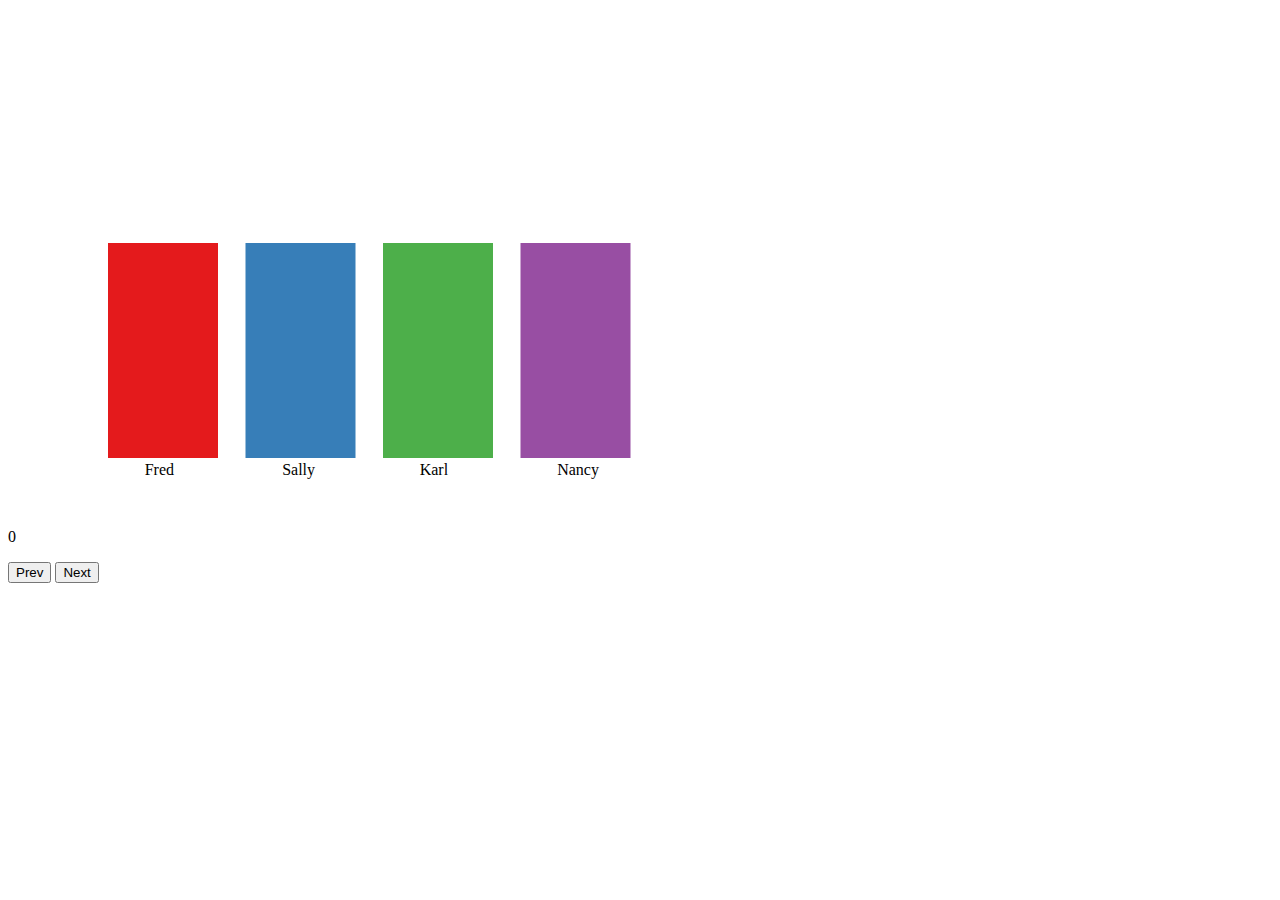
==== index.html @ b38939d0 "2.1" ====
<!DOCTYPE html>
<html lang="en" dir="ltr">
  <head>
    <script type="text/javascript" src='d3.js'>

    </script>
  </head>
  <body>
    <svg>
    </svg>
    <p class="day">0</p>
    <button type="button" name="p" class='p'>Prev</button>
    <button type="button" name="n" class ='n'>Next</button>
  </body>
  <script type="text/javascript">

    var data = d3.json('gradeDataTime.json').then(function(data){
        initialize(data);
        d3.select('.p').on('click',function(data){
            updatep(data);
        })
        // d3.select('.n').on('click',function(d,i){
        //     update(d,i);
        // })
    })

    var initialize = function(data){

      var svgwidth = 700;
      var svgheight = 500;

      var svg = d3.select('svg').attr('width',svgwidth).attr('height',svgheight);
      var margins =
      {
        top:20,
        bottom:50,
        left:50,
        right:100
      }

      var width = svgwidth -margins.left - margins.right;
      var height = svgheight -margins.top - margins.bottom;

      var barWidth= width/5;

      var colors = d3.scaleOrdinal(d3.schemeSet1);

      var plot = svg.append('g').classed('plot',true)
              .attr('transform','translate('+margins.left+","+margins.top+")");

      var rect = plot.selectAll('rect')
                     .data( data[0].grades)
                     .enter()
                     .append('rect')
                     .classed('rect',true)
                     .attr('x', function(d,i){

                       return i*(width/4)+margins.left;
                     })
                     .attr('y',height/2)
                     .attr('width',barWidth)
                     .attr('height',height/2)
                     .attr('fill',function(d){
                       return colors(d.name)
                     });

      var names = plot.selectAll('text').data(data[0].grades)
                      .enter()
                      .append('text')
                      .attr('x',function(d,i){
                        return i*(width/4)+margins.left+barWidth/3;
                      })
                      .attr('y',height+margins.bottom/3)
                      .text(function(d){
                        return d.name;
                      })
    }

    var updatep = function(d){

        var day = d3.select('.day').innerHtml;
        var daynum = Number(day);
        console.log(day);

    }

  </script>
</html>
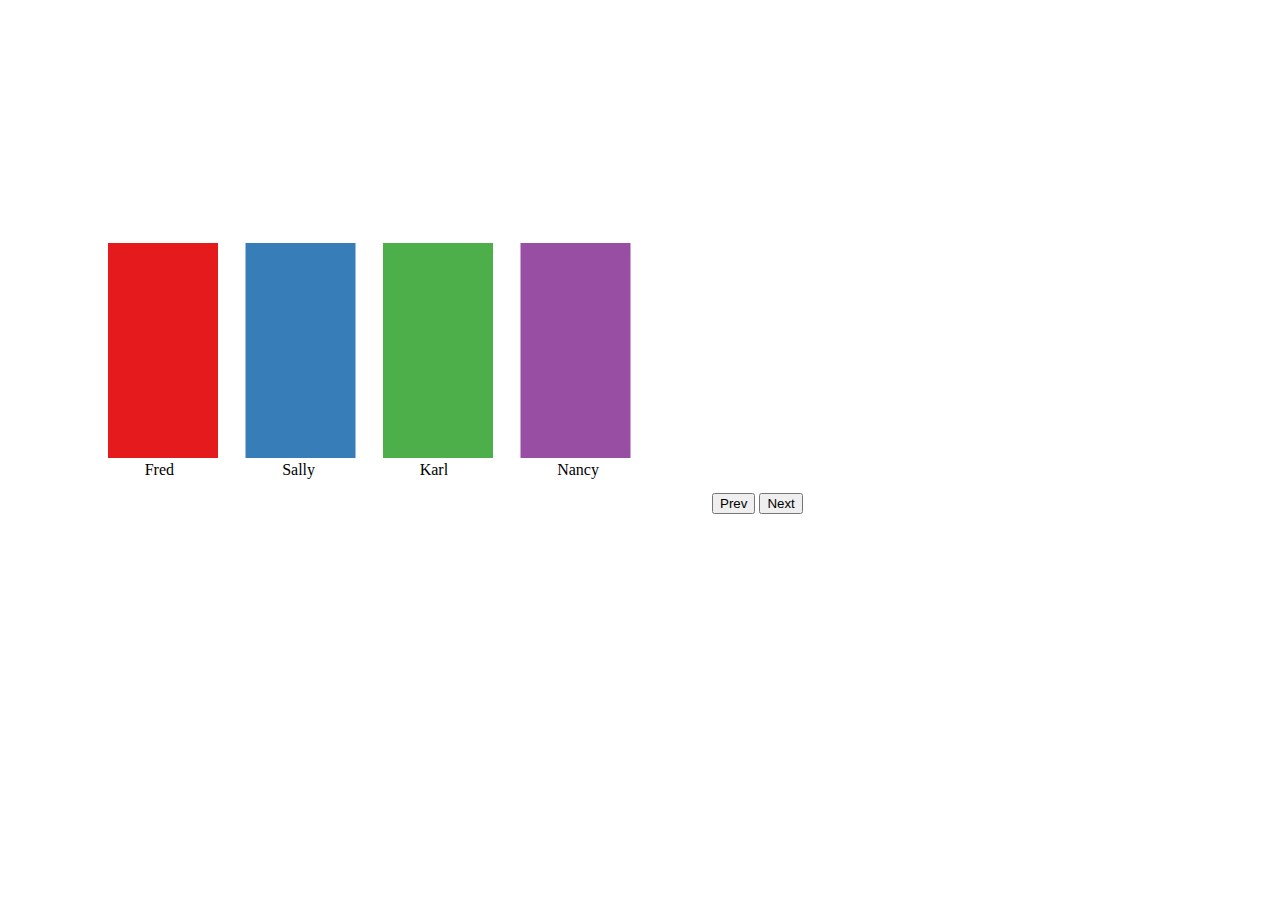
==== commit e4c079c1: "2.2" ====
--- a/index.html
+++ b/index.html
@@ -8,20 +8,16 @@
   <body>
     <svg>
     </svg>
-    <p class="day">0</p>
+    <!-- <p class="day">0</p> -->
     <button type="button" name="p" class='p'>Prev</button>
     <button type="button" name="n" class ='n'>Next</button>
   </body>
   <script type="text/javascript">
 
     var data = d3.json('gradeDataTime.json').then(function(data){
+
         initialize(data);
-        d3.select('.p').on('click',function(data){
-            updatep(data);
-        })
-        // d3.select('.n').on('click',function(d,i){
-        //     update(d,i);
-        // })
+        buttonUpdate(data,-1);
     })
 
     var initialize = function(data){
@@ -59,7 +55,9 @@
                      })
                      .attr('y',height/2)
                      .attr('width',barWidth)
-                     .attr('height',height/2)
+                     .attr('height',function(d){
+                       return height/2;
+                     })
                      .attr('fill',function(d){
                        return colors(d.name)
                      });
@@ -73,14 +71,56 @@
                       .attr('y',height+margins.bottom/3)
                       .text(function(d){
                         return d.name;
-                      })
+                      });
+
+
     }
 
-    var updatep = function(d){
+    var update = function(d,day){
+        var svgwidth = 700;
+        var svgheight = 500;
+        var margins =
+        {
+          top:20,
+          bottom:50,
+          left:50,
+          right:100
+        }
 
-        var day = d3.select('.day').innerHtml;
-        var daynum = Number(day);
+        var width = svgwidth -margins.left - margins.right;
+        var height = svgheight -margins.top - margins.bottom;
+
+        var svg = d3.select('svg');
+
+        var yScale = d3.scaleLinear()
+                       .domain([0,100])
+                       .range([height,0]);
+
+        svg.selectAll('rect').data( d[day].grades ).transition()
+                     .duration(1000)
+                     .attr('height',function(d){
+                       return d.grade*height/100;
+                     })
+                     .attr('y',function(d){
+
+                      return height-d.grade*height/100;
+
+                    });
         console.log(day);
+        buttonUpdate(d,day);
+
+    }
+
+    var buttonUpdate = function(data,day){
+
+      d3.select('.p').on('click',function(){
+
+           update(data,day-1);
+      })
+
+      d3.select('.n').on('click',function(){
+          update(data,day+1);
+      })
 
     }
 
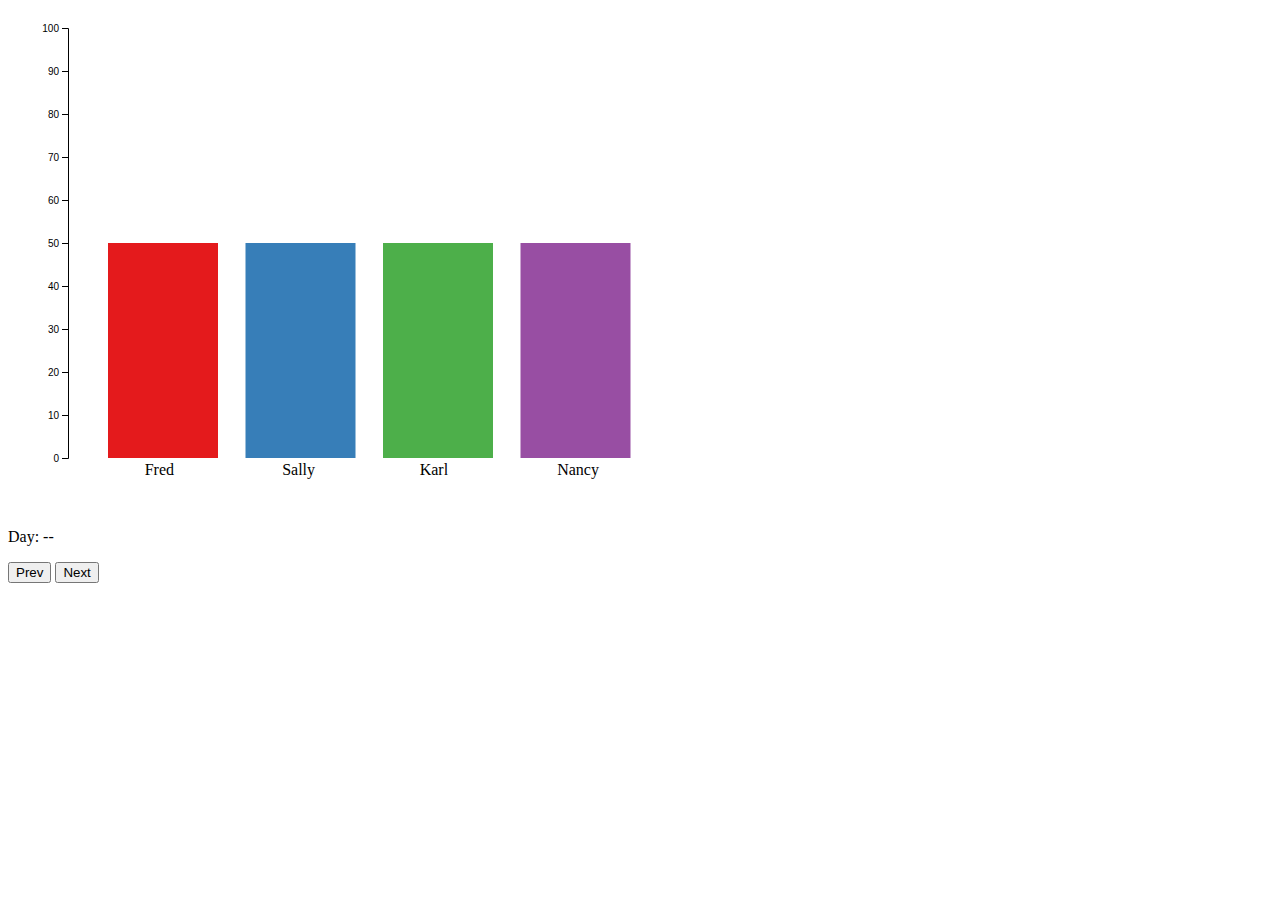
==== commit 79e61f9d: "everything except extra" ====
--- a/index.html
+++ b/index.html
@@ -8,7 +8,7 @@
   <body>
     <svg>
     </svg>
-    <!-- <p class="day">0</p> -->
+    <p class="day">Day: --</p>
     <button type="button" name="p" class='p'>Prev</button>
     <button type="button" name="n" class ='n'>Next</button>
   </body>
@@ -17,7 +17,7 @@
     var data = d3.json('gradeDataTime.json').then(function(data){
 
         initialize(data);
-        buttonUpdate(data,-1);
+        buttonUpdate(data,-1,0);
     })
 
     var initialize = function(data){
@@ -37,6 +37,15 @@
       var width = svgwidth -margins.left - margins.right;
       var height = svgheight -margins.top - margins.bottom;
 
+      var yScale = d3.scaleLinear()
+                     .domain([0,100])
+                     .range([height,0]);
+
+      var yAxis = d3.axisLeft(yScale);
+      svg.append('g').classed('yScale',true)
+         .call(yAxis)
+         .attr('transform','translate('+(margins.left+10)+","+margins.top+')')
+
       var barWidth= width/5;
 
       var colors = d3.scaleOrdinal(d3.schemeSet1);
@@ -44,7 +53,7 @@
       var plot = svg.append('g').classed('plot',true)
               .attr('transform','translate('+margins.left+","+margins.top+")");
 
-      var rect = plot.selectAll('rect')
+      var rect = plot.selectAll('.rects')
                      .data( data[0].grades)
                      .enter()
                      .append('rect')
@@ -62,7 +71,46 @@
                        return colors(d.name)
                      });
 
-      var names = plot.selectAll('text').data(data[0].grades)
+     var change = plot.selectAll('.change')
+                    .data( data[0].grades)
+                    .enter()
+                    .append('rect')
+                    .classed('change',true)
+                    .attr('x', function(d,i){
+                      return i*(width/4)+margins.left;
+                    })
+                    .attr('y',height/2)
+                    .attr('width',barWidth)
+                    .attr('height',0)
+                    .attr('fill','grey');
+
+      var textBox = plot.selectAll('text')
+                      .data(data[0].grades)
+                      .enter()
+                      .append('text')
+                      .attr('x',function(d,i){
+                        return i *(width/4)+margins.left+45;
+                      })
+                      .attr('y',height/2+30)
+                      .text(function(d){
+                        return d.grade;
+                      })
+                      .classed('grades',true)
+                      .attr('fill',function(d){
+                        return colors(d.name);
+                      });
+
+      rect.on("mouseover",function(){
+        d3.select(this)
+           .attr("fill","black");
+
+      })
+      .on('mouseout',function(d){
+        d3.select(this)
+           .attr("fill",colors(d.name))
+      });
+
+      var names = plot.selectAll('.names').data(data[0].grades)
                       .enter()
                       .append('text')
                       .attr('x',function(d,i){
@@ -76,7 +124,7 @@
 
     }
 
-    var update = function(d,day){
+    var update = function(d,day,pday){
         var svgwidth = 700;
         var svgheight = 500;
         var margins =
@@ -96,7 +144,7 @@
                        .domain([0,100])
                        .range([height,0]);
 
-        svg.selectAll('rect').data( d[day].grades ).transition()
+        svg.selectAll('.rect').data( d[day].grades ).transition()
                      .duration(1000)
                      .attr('height',function(d){
                        return d.grade*height/100;
@@ -106,7 +154,20 @@
                       return height-d.grade*height/100;
 
                     });
+
+        svg.selectAll('.grades').data( d[day].grades )
+           .transition()
+           .duration(1000)
+           .attr('y',function(d){
+             return height-d.grade*height/100+30;
+           })
+           .text(function(d){
+             return d.grade;
+           });
+
+
         console.log(day);
+        d3.select('.day').text('Day: '+(day+1));
         buttonUpdate(d,day);
 
     }
@@ -114,12 +175,11 @@
     var buttonUpdate = function(data,day){
 
       d3.select('.p').on('click',function(){
-
-           update(data,day-1);
+           update(data,day-1,day);
       })
 
       d3.select('.n').on('click',function(){
-          update(data,day+1);
+          update(data,day+1,day);
       })
 
     }
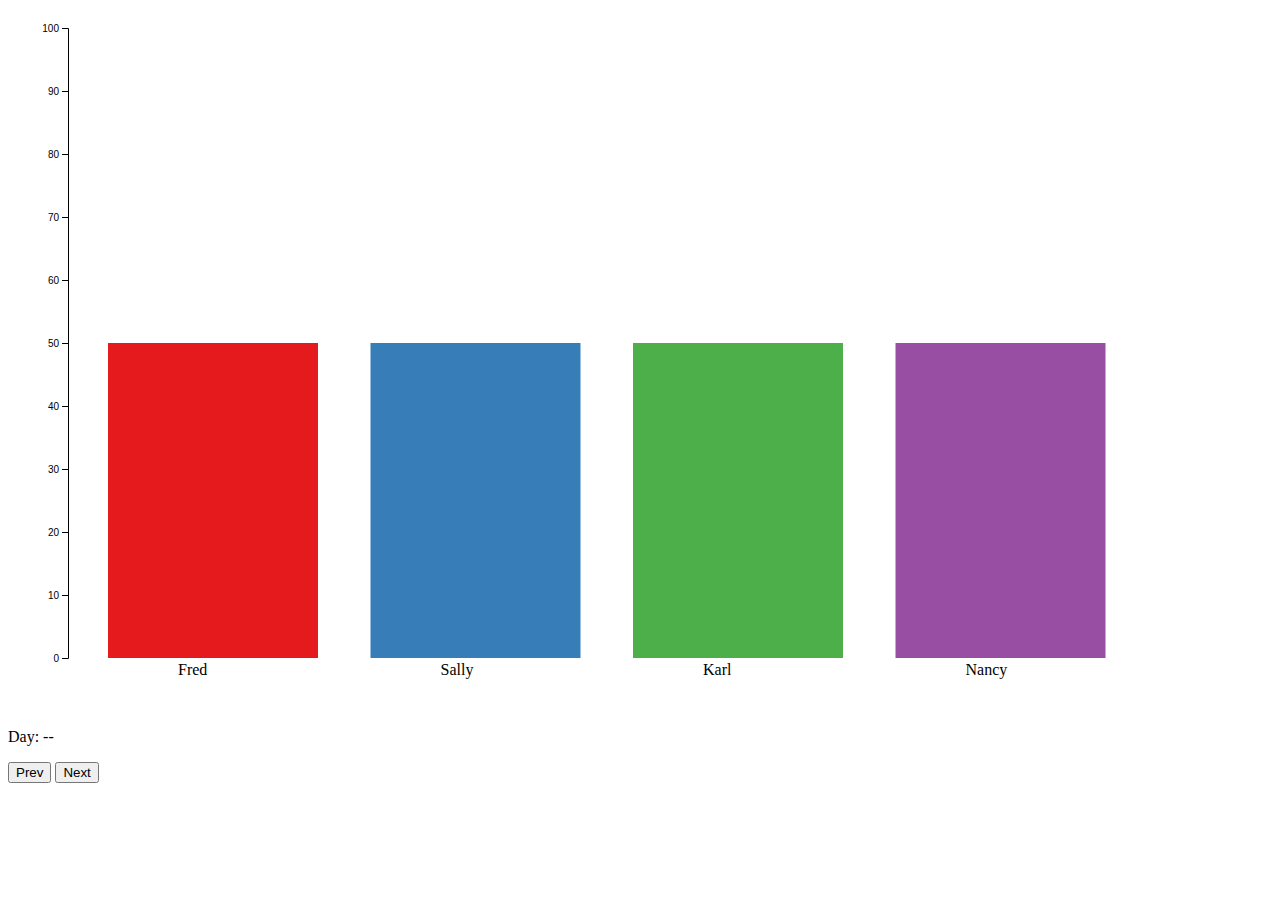
==== commit 4a411288: "1.2" ====
--- a/index.html
+++ b/index.html
@@ -22,8 +22,8 @@
 
     var initialize = function(data){
 
-      var svgwidth = 700;
-      var svgheight = 500;
+      var svgwidth = 1200;
+      var svgheight = 700;
 
       var svg = d3.select('svg').attr('width',svgwidth).attr('height',svgheight);
       var margins =
@@ -97,17 +97,23 @@
                       })
                       .classed('grades',true)
                       .attr('fill',function(d){
-                        return colors(d.name);
-                      });
+                        return 'white';
+                      })
+                      .style('visibility','hidden');
 
       rect.on("mouseover",function(){
         d3.select(this)
            .attr("fill","black");
 
+        d3.selectAll('.grades')
+          .style('visibility','visible')
+
       })
       .on('mouseout',function(d){
         d3.select(this)
-           .attr("fill",colors(d.name))
+           .attr("fill",colors(d.name));
+        d3.selectAll('.grades')
+          .style('visibility','hidden');
       });
 
       var names = plot.selectAll('.names').data(data[0].grades)
@@ -125,8 +131,8 @@
     }
 
     var update = function(d,day,pday){
-        var svgwidth = 700;
-        var svgheight = 500;
+        var svgwidth = 1200;
+        var svgheight = 700;
         var margins =
         {
           top:20,
@@ -159,7 +165,9 @@
            .transition()
            .duration(1000)
            .attr('y',function(d){
-             return height-d.grade*height/100+30;
+             if((height-d.grade*height/100+30)>height)
+                {return height;}
+             else{return height-d.grade*height/100+30}
            })
            .text(function(d){
              return d.grade;
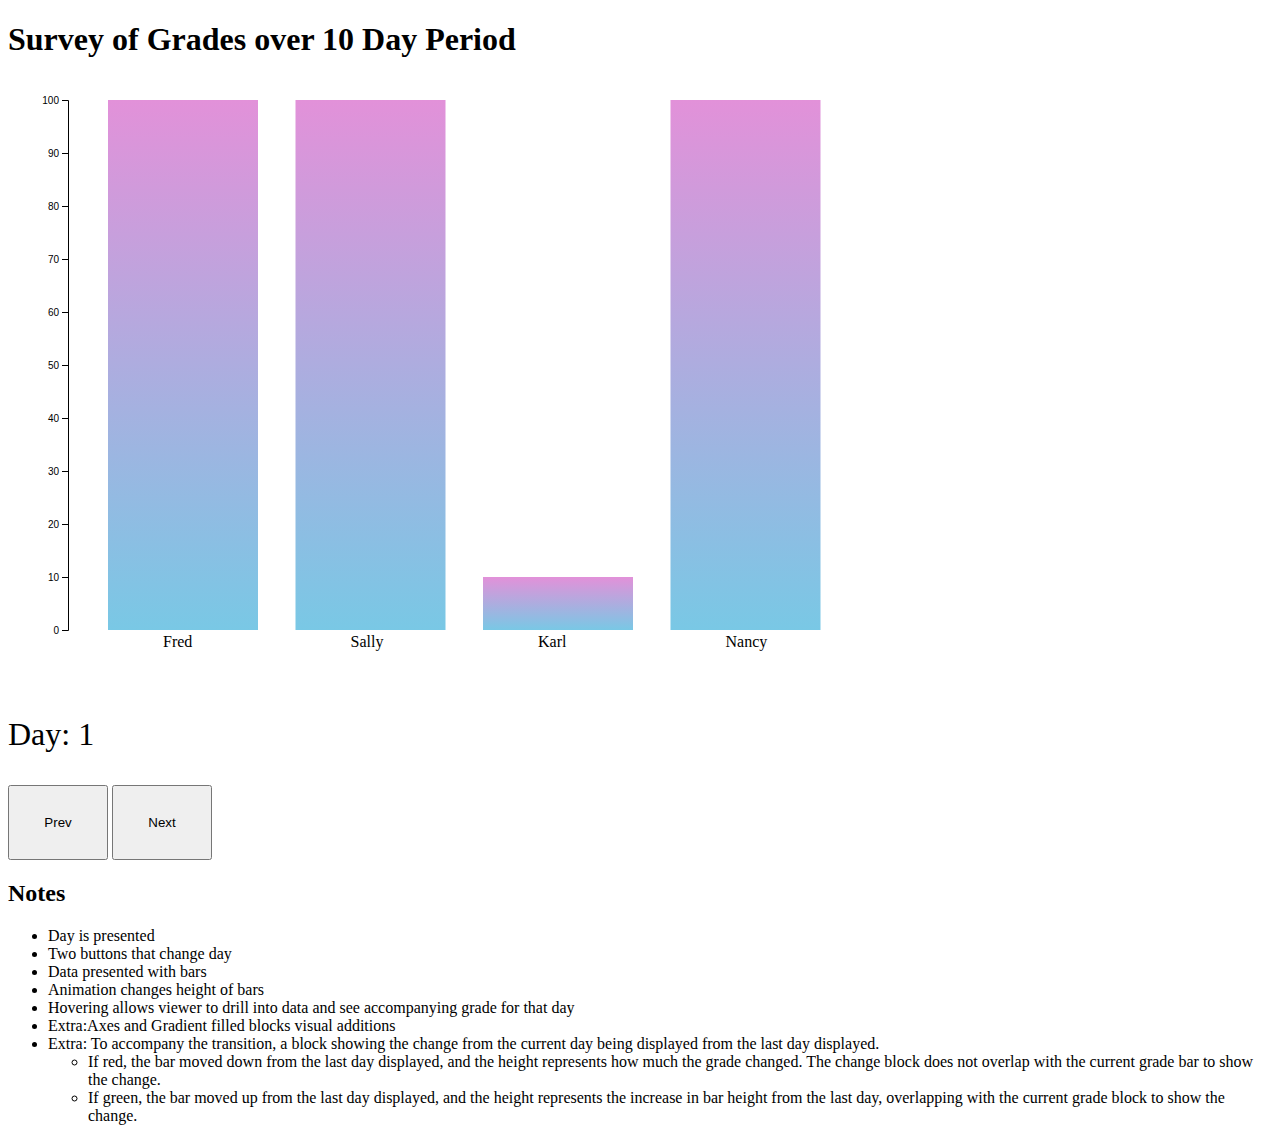
==== commit a34603ce: "did extra! gradient and the block to show the changes." ====
--- a/index.html
+++ b/index.html
@@ -4,26 +4,55 @@
     <script type="text/javascript" src='d3.js'>
 
     </script>
+    <style media="screen">
+      button{
+        width:100px;
+        height:75px;
+      }
+      p{
+        font-size:2em;
+      }
+    </style>
   </head>
   <body>
+    <h1>Survey of Grades over 10 Day Period</h1>
     <svg>
     </svg>
-    <p class="day">Day: --</p>
+    <p class="day">Day: 1</p>
     <button type="button" name="p" class='p'>Prev</button>
     <button type="button" name="n" class ='n'>Next</button>
+    <h2>Notes</h2>
+    <ul>
+      <li>Day is presented</li>
+      <li>Two buttons that change day</li>
+      <li>Data presented with bars</li>
+      <li>Animation changes height of bars</li>
+      <li>Hovering allows viewer to drill into data and see accompanying grade for that day</li>
+      <li>Extra:Axes and Gradient filled blocks visual additions</li>
+      <li>Extra: To accompany the transition, a block showing the change
+      from the current day being displayed from the last day displayed.
+      <ul>
+        <li>If red, the bar moved down from the last day displayed, and the height represents how much
+        the grade changed. The change block does not overlap with the current grade bar to show the change.</li>
+        <li>If green, the bar moved up from the last day displayed, and the
+        height represents the increase in bar height from the last day, overlapping with the current grade block to
+        show the change.</li>
+      </ul>
+      </li>
+    </ul>
   </body>
   <script type="text/javascript">
 
     var data = d3.json('gradeDataTime.json').then(function(data){
 
         initialize(data);
-        buttonUpdate(data,-1,0);
+        buttonUpdate(data,0,0);
     })
 
     var initialize = function(data){
 
-      var svgwidth = 1200;
-      var svgheight = 700;
+      var svgwidth = 900;
+      var svgheight = 600;
 
       var svg = d3.select('svg').attr('width',svgwidth).attr('height',svgheight);
       var margins =
@@ -37,6 +66,25 @@
       var width = svgwidth -margins.left - margins.right;
       var height = svgheight -margins.top - margins.bottom;
 
+      var defs = svg.append("defs");
+
+      var linearGradient = defs.append("linearGradient")
+                  .attr("id", "linear-gradient");
+
+      linearGradient
+              .attr("x1", "0%")
+              .attr("y1", "0%")
+              .attr("x2", "0%")
+              .attr("y2", "100%");
+
+      linearGradient.append("stop")
+          .attr("offset", "0%")
+          .attr("stop-color", "#e291d9");
+
+      linearGradient.append("stop")
+          .attr("offset", "100%")
+          .attr("stop-color", "#79c8e5");
+
       var yScale = d3.scaleLinear()
                      .domain([0,100])
                      .range([height,0]);
@@ -62,14 +110,16 @@
 
                        return i*(width/4)+margins.left;
                      })
-                     .attr('y',height/2)
+                     .attr('height',function(d){
+                       return d.grade*height/100;
+                     })
+                     .attr('y',function(d){
+
+                       return height-d.grade*height/100;
+
+                     })
                      .attr('width',barWidth)
-                     .attr('height',function(d){
-                       return height/2;
-                     })
-                     .attr('fill',function(d){
-                       return colors(d.name)
-                     });
+                     .attr('fill',"url(#linear-gradient)");
 
      var change = plot.selectAll('.change')
                     .data( data[0].grades)
@@ -89,7 +139,7 @@
                       .enter()
                       .append('text')
                       .attr('x',function(d,i){
-                        return i *(width/4)+margins.left+45;
+                        return i*(width/4)+margins.left+barWidth/2-20;
                       })
                       .attr('y',height/2+30)
                       .text(function(d){
@@ -99,7 +149,8 @@
                       .attr('fill',function(d){
                         return 'white';
                       })
-                      .style('visibility','hidden');
+                      .style('visibility','hidden')
+                      .style('pointer-events','none');
 
       rect.on("mouseover",function(){
         d3.select(this)
@@ -111,16 +162,28 @@
       })
       .on('mouseout',function(d){
         d3.select(this)
-           .attr("fill",colors(d.name));
+           .attr("fill","url(#linear-gradient)");
         d3.selectAll('.grades')
           .style('visibility','hidden');
       });
+
+      change.on("mouseover",function(){
+
+        d3.selectAll('.grades')
+          .style('visibility','visible')
+
+      })
+      .on('mouseout',function(d){
+
+        d3.selectAll('.grades')
+          .style('visibility','hidden');
+      })
 
       var names = plot.selectAll('.names').data(data[0].grades)
                       .enter()
                       .append('text')
                       .attr('x',function(d,i){
-                        return i*(width/4)+margins.left+barWidth/3;
+                        return i*(width/4)+margins.left+barWidth/2-20;
                       })
                       .attr('y',height+margins.bottom/3)
                       .text(function(d){
@@ -131,8 +194,8 @@
     }
 
     var update = function(d,day,pday){
-        var svgwidth = 1200;
-        var svgheight = 700;
+        var svgwidth = 900;
+        var svgheight = 600;
         var margins =
         {
           top:20,
@@ -146,6 +209,25 @@
 
         var svg = d3.select('svg');
 
+        var defs = svg.append("defs");
+
+        var linearGradient2 = defs.append("linearGradient")
+                    .attr("id", "linear-gradient");
+
+        linearGradient2
+                .attr("x1", "0%")
+                .attr("y1", "0%")
+                .attr("x2", "0%")
+                .attr("y2", "100%");
+
+        linearGradient2.append("stop")
+            .attr("offset", "0%")
+            .attr("stop-color", "#ffa474");
+
+        linearGradient2.append("stop")
+            .attr("offset", "100%")
+            .attr("stop-color", "#8b0000");
+
         var yScale = d3.scaleLinear()
                        .domain([0,100])
                        .range([height,0]);
@@ -166,13 +248,61 @@
            .duration(1000)
            .attr('y',function(d){
              if((height-d.grade*height/100+30)>height)
-                {return height;}
-             else{return height-d.grade*height/100+30}
+                {return height-20;}
+             else{return height-20;}
            })
            .text(function(d){
              return d.grade;
            });
 
+        if((pday>(-1))&&(day>(-1))&&(pday<10)&&(day<10)){
+             var pgrade=[
+               d[pday].grades[0].grade,
+               d[pday].grades[1].grade,
+               d[pday].grades[2].grade,
+               d[pday].grades[3].grade
+             ]
+        }
+        else{
+          var pgrade=[
+          0,0,0,0
+          ]
+        }
+        svg.selectAll('.change').data(d[day].grades)
+           .transition()
+           .duration(1000)
+           .attr('y',function(d,i){
+
+              if(d.grade<pgrade[i]){
+                return height-pgrade[i]*height/100;
+              }
+              else{
+                return height-d.grade*height/100;
+              }
+
+
+           })
+           .attr('height',function(d,i){
+
+             // if(pgrade[i]==0){return 0;}
+             if(d.grade<pgrade[i]){
+               return pgrade[i]*height/100-d.grade*height/100;
+             }
+             else{
+               return d.grade*height/100-pgrade[i]*height/100;
+             }
+           }).
+           attr('fill',function(d,i){
+             if(d.grade<pgrade[i]){
+               return 'red';
+             }
+             else{
+               return 'green';
+             }
+
+           })
+
+
 
         console.log(day);
         d3.select('.day').text('Day: '+(day+1));
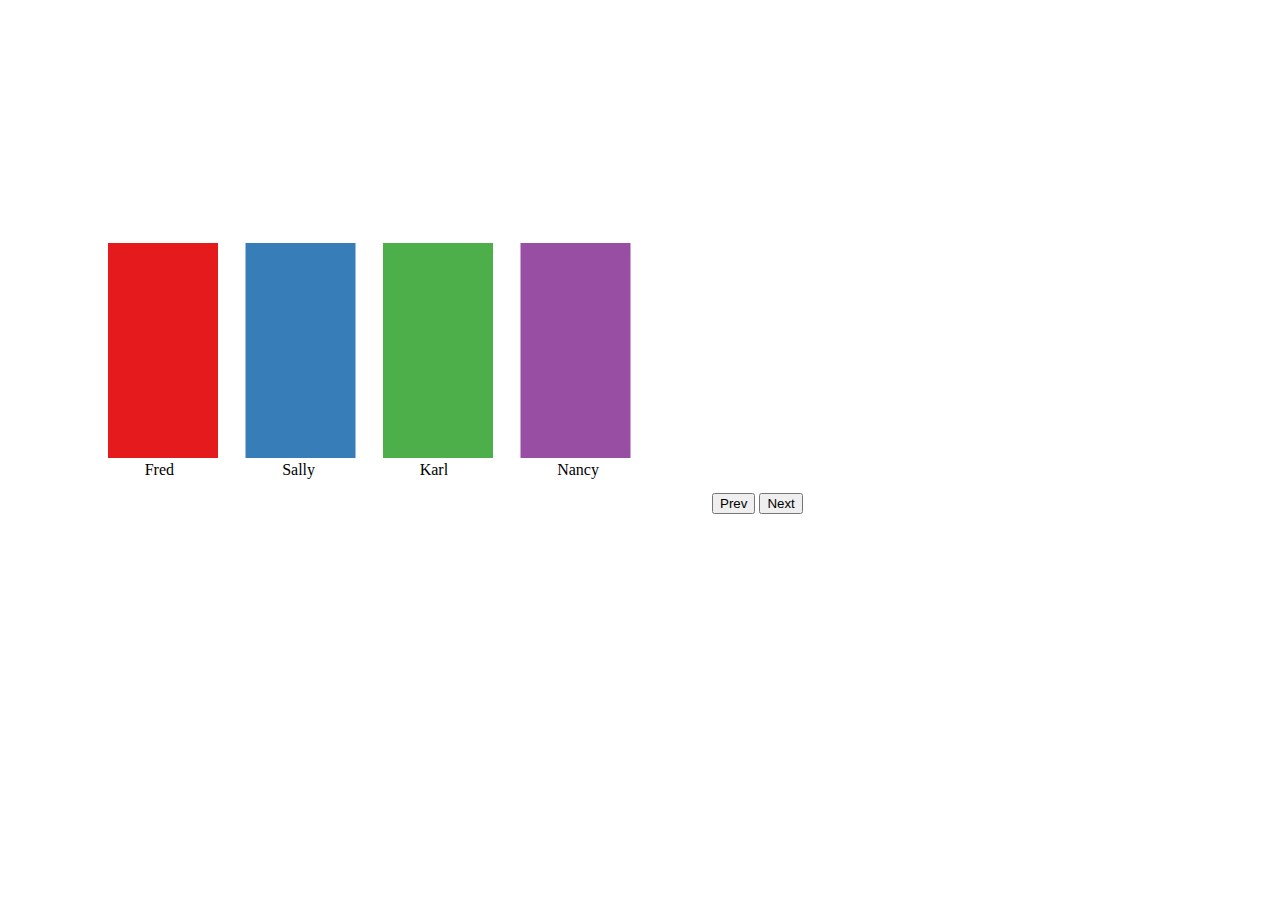
==== commit 7305b589: "neat" ====
--- a/index.html
+++ b/index.html
@@ -4,57 +4,30 @@
     <script type="text/javascript" src='d3.js'>
 
     </script>
-    <style media="screen">
-      button{
-        width:100px;
-        height:75px;
-      }
-      p{
-        font-size:2em;
-      }
-    </style>
   </head>
   <body>
-    <h1>Survey of Grades over 10 Day Period</h1>
     <svg>
     </svg>
-    <p class="day">Day: 1</p>
+    <!-- <p class="day">0</p> -->
     <button type="button" name="p" class='p'>Prev</button>
     <button type="button" name="n" class ='n'>Next</button>
-    <h2>Notes</h2>
-    <ul>
-      <li>Day is presented</li>
-      <li>Two buttons that change day</li>
-      <li>Data presented with bars</li>
-      <li>Animation changes height of bars</li>
-      <li>Hovering allows viewer to drill into data and see accompanying grade for that day</li>
-      <li>Extra:Axes and Gradient filled blocks visual additions</li>
-      <li>Extra: To accompany the transition, a block showing the change
-      from the current day being displayed from the last day displayed.
-      <ul>
-        <li>If red, the bar moved down from the last day displayed, and the height represents how much
-        the grade changed. The change block does not overlap with the current grade bar to show the change.</li>
-        <li>If green, the bar moved up from the last day displayed, and the
-        height represents the increase in bar height from the last day, overlapping with the current grade block to
-        show the change.</li>
-      </ul>
-      </li>
-    </ul>
   </body>
   <script type="text/javascript">
 
     var data = d3.json('gradeDataTime.json').then(function(data){
 
         initialize(data);
-        buttonUpdate(data,0,0);
+        buttonUpdate(data,-1);
     })
 
     var initialize = function(data){
 
-      var svgwidth = 900;
-      var svgheight = 600;
+      var svgwidth = 700;
+      var svgheight = 500;
 
-      var svg = d3.select('svg').attr('width',svgwidth).attr('height',svgheight);
+      var svg = d3.select('svg')
+                  .attr('width',svgwidth)
+                  .attr('height',svgheight);
       var margins =
       {
         top:20,
@@ -66,34 +39,6 @@
       var width = svgwidth -margins.left - margins.right;
       var height = svgheight -margins.top - margins.bottom;
 
-      var defs = svg.append("defs");
-
-      var linearGradient = defs.append("linearGradient")
-                  .attr("id", "linear-gradient");
-
-      linearGradient
-              .attr("x1", "0%")
-              .attr("y1", "0%")
-              .attr("x2", "0%")
-              .attr("y2", "100%");
-
-      linearGradient.append("stop")
-          .attr("offset", "0%")
-          .attr("stop-color", "#e291d9");
-
-      linearGradient.append("stop")
-          .attr("offset", "100%")
-          .attr("stop-color", "#79c8e5");
-
-      var yScale = d3.scaleLinear()
-                     .domain([0,100])
-                     .range([height,0]);
-
-      var yAxis = d3.axisLeft(yScale);
-      svg.append('g').classed('yScale',true)
-         .call(yAxis)
-         .attr('transform','translate('+(margins.left+10)+","+margins.top+')')
-
       var barWidth= width/5;
 
       var colors = d3.scaleOrdinal(d3.schemeSet1);
@@ -101,7 +46,7 @@
       var plot = svg.append('g').classed('plot',true)
               .attr('transform','translate('+margins.left+","+margins.top+")");
 
-      var rect = plot.selectAll('.rects')
+      var rect = plot.selectAll('rect')
                      .data( data[0].grades)
                      .enter()
                      .append('rect')
@@ -110,80 +55,20 @@
 
                        return i*(width/4)+margins.left;
                      })
+                     .attr('y',height/2)
+                     .attr('width',barWidth)
                      .attr('height',function(d){
-                       return d.grade*height/100;
+                       return height/2;
                      })
-                     .attr('y',function(d){
+                     .attr('fill',function(d){
+                       return colors(d.name)
+                     });
 
-                       return height-d.grade*height/100;
-
-                     })
-                     .attr('width',barWidth)
-                     .attr('fill',"url(#linear-gradient)");
-
-     var change = plot.selectAll('.change')
-                    .data( data[0].grades)
-                    .enter()
-                    .append('rect')
-                    .classed('change',true)
-                    .attr('x', function(d,i){
-                      return i*(width/4)+margins.left;
-                    })
-                    .attr('y',height/2)
-                    .attr('width',barWidth)
-                    .attr('height',0)
-                    .attr('fill','grey');
-
-      var textBox = plot.selectAll('text')
-                      .data(data[0].grades)
+      var names = plot.selectAll('text').data(data[0].grades)
                       .enter()
                       .append('text')
                       .attr('x',function(d,i){
-                        return i*(width/4)+margins.left+barWidth/2-20;
-                      })
-                      .attr('y',height/2+30)
-                      .text(function(d){
-                        return d.grade;
-                      })
-                      .classed('grades',true)
-                      .attr('fill',function(d){
-                        return 'white';
-                      })
-                      .style('visibility','hidden')
-                      .style('pointer-events','none');
-
-      rect.on("mouseover",function(){
-        d3.select(this)
-           .attr("fill","black");
-
-        d3.selectAll('.grades')
-          .style('visibility','visible')
-
-      })
-      .on('mouseout',function(d){
-        d3.select(this)
-           .attr("fill","url(#linear-gradient)");
-        d3.selectAll('.grades')
-          .style('visibility','hidden');
-      });
-
-      change.on("mouseover",function(){
-
-        d3.selectAll('.grades')
-          .style('visibility','visible')
-
-      })
-      .on('mouseout',function(d){
-
-        d3.selectAll('.grades')
-          .style('visibility','hidden');
-      })
-
-      var names = plot.selectAll('.names').data(data[0].grades)
-                      .enter()
-                      .append('text')
-                      .attr('x',function(d,i){
-                        return i*(width/4)+margins.left+barWidth/2-20;
+                        return i*(width/4)+margins.left+barWidth/3;
                       })
                       .attr('y',height+margins.bottom/3)
                       .text(function(d){
@@ -193,9 +78,9 @@
 
     }
 
-    var update = function(d,day,pday){
-        var svgwidth = 900;
-        var svgheight = 600;
+    var update = function(d,day){
+        var svgwidth = 700;
+        var svgheight = 500;
         var margins =
         {
           top:20,
@@ -209,30 +94,11 @@
 
         var svg = d3.select('svg');
 
-        var defs = svg.append("defs");
-
-        var linearGradient2 = defs.append("linearGradient")
-                    .attr("id", "linear-gradient");
-
-        linearGradient2
-                .attr("x1", "0%")
-                .attr("y1", "0%")
-                .attr("x2", "0%")
-                .attr("y2", "100%");
-
-        linearGradient2.append("stop")
-            .attr("offset", "0%")
-            .attr("stop-color", "#ffa474");
-
-        linearGradient2.append("stop")
-            .attr("offset", "100%")
-            .attr("stop-color", "#8b0000");
-
         var yScale = d3.scaleLinear()
                        .domain([0,100])
                        .range([height,0]);
 
-        svg.selectAll('.rect').data( d[day].grades ).transition()
+        svg.selectAll('rect').data( d[day].grades ).transition()
                      .duration(1000)
                      .attr('height',function(d){
                        return d.grade*height/100;
@@ -242,70 +108,7 @@
                       return height-d.grade*height/100;
 
                     });
-
-        svg.selectAll('.grades').data( d[day].grades )
-           .transition()
-           .duration(1000)
-           .attr('y',function(d){
-             if((height-d.grade*height/100+30)>height)
-                {return height-20;}
-             else{return height-20;}
-           })
-           .text(function(d){
-             return d.grade;
-           });
-
-        if((pday>(-1))&&(day>(-1))&&(pday<10)&&(day<10)){
-             var pgrade=[
-               d[pday].grades[0].grade,
-               d[pday].grades[1].grade,
-               d[pday].grades[2].grade,
-               d[pday].grades[3].grade
-             ]
-        }
-        else{
-          var pgrade=[
-          0,0,0,0
-          ]
-        }
-        svg.selectAll('.change').data(d[day].grades)
-           .transition()
-           .duration(1000)
-           .attr('y',function(d,i){
-
-              if(d.grade<pgrade[i]){
-                return height-pgrade[i]*height/100;
-              }
-              else{
-                return height-d.grade*height/100;
-              }
-
-
-           })
-           .attr('height',function(d,i){
-
-             // if(pgrade[i]==0){return 0;}
-             if(d.grade<pgrade[i]){
-               return pgrade[i]*height/100-d.grade*height/100;
-             }
-             else{
-               return d.grade*height/100-pgrade[i]*height/100;
-             }
-           }).
-           attr('fill',function(d,i){
-             if(d.grade<pgrade[i]){
-               return 'red';
-             }
-             else{
-               return 'green';
-             }
-
-           })
-
-
-
         console.log(day);
-        d3.select('.day').text('Day: '+(day+1));
         buttonUpdate(d,day);
 
     }
@@ -313,11 +116,12 @@
     var buttonUpdate = function(data,day){
 
       d3.select('.p').on('click',function(){
-           update(data,day-1,day);
+
+           update(data,day-1);
       })
 
       d3.select('.n').on('click',function(){
-          update(data,day+1,day);
+          update(data,day+1);
       })
 
     }
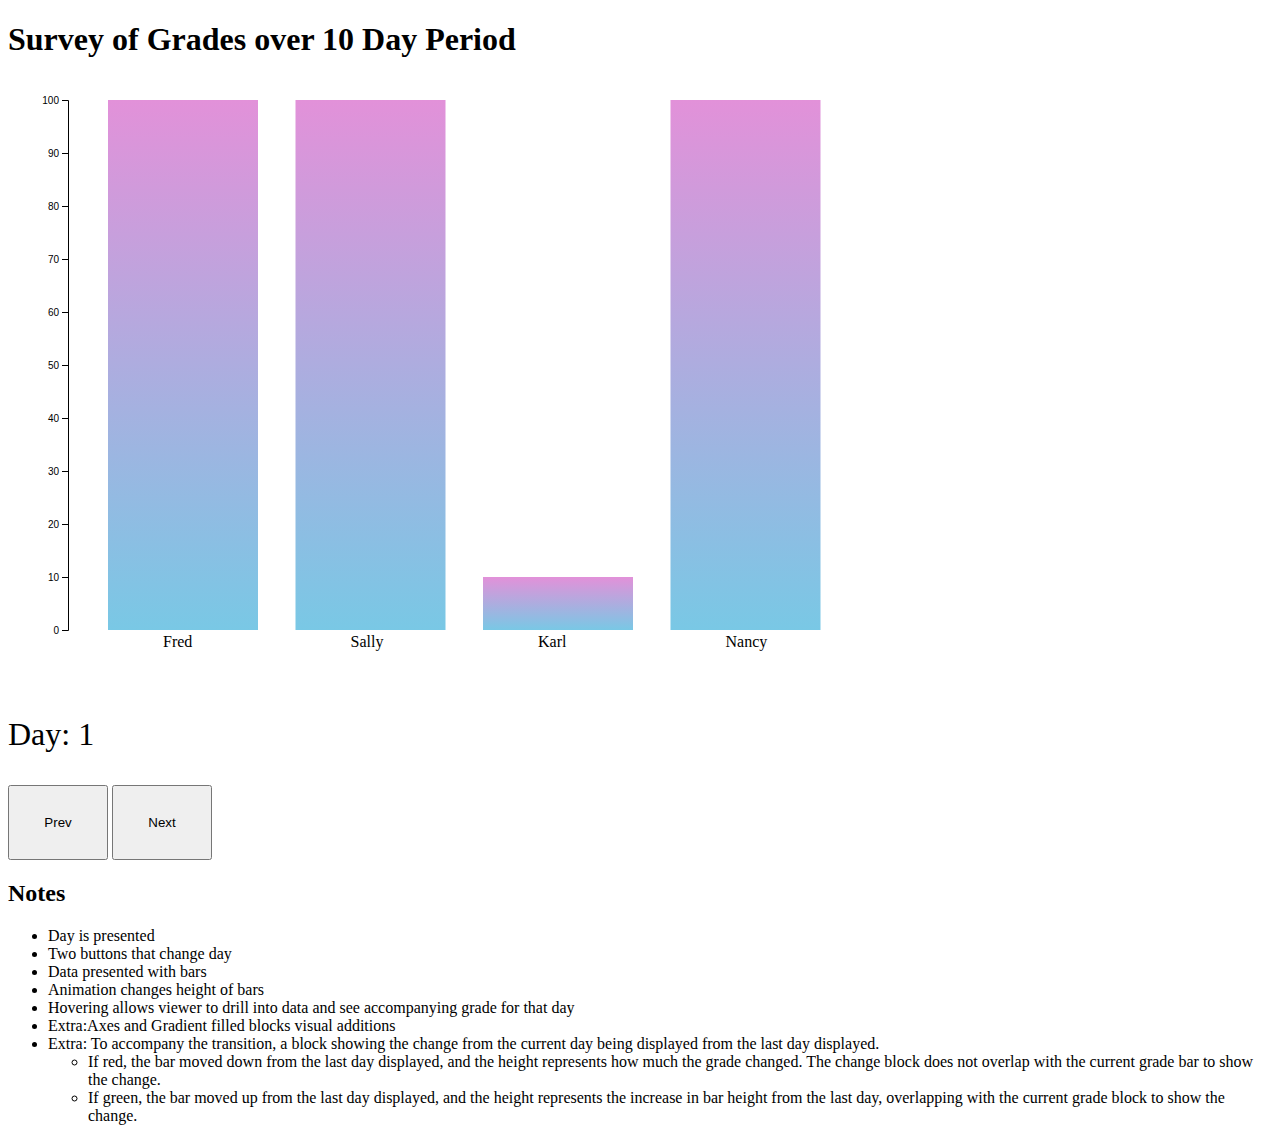
==== commit f6fcb8b4: "Merge branch 'master' of https://github.com/matthewko1698/HodgesKo" ====
--- a/index.html
+++ b/index.html
@@ -4,26 +4,55 @@
     <script type="text/javascript" src='d3.js'>
 
     </script>
+    <style media="screen">
+      button{
+        width:100px;
+        height:75px;
+      }
+      p{
+        font-size:2em;
+      }
+    </style>
   </head>
   <body>
+    <h1>Survey of Grades over 10 Day Period</h1>
     <svg>
     </svg>
-    <!-- <p class="day">0</p> -->
+    <p class="day">Day: 1</p>
     <button type="button" name="p" class='p'>Prev</button>
     <button type="button" name="n" class ='n'>Next</button>
+    <h2>Notes</h2>
+    <ul>
+      <li>Day is presented</li>
+      <li>Two buttons that change day</li>
+      <li>Data presented with bars</li>
+      <li>Animation changes height of bars</li>
+      <li>Hovering allows viewer to drill into data and see accompanying grade for that day</li>
+      <li>Extra:Axes and Gradient filled blocks visual additions</li>
+      <li>Extra: To accompany the transition, a block showing the change
+      from the current day being displayed from the last day displayed.
+      <ul>
+        <li>If red, the bar moved down from the last day displayed, and the height represents how much
+        the grade changed. The change block does not overlap with the current grade bar to show the change.</li>
+        <li>If green, the bar moved up from the last day displayed, and the
+        height represents the increase in bar height from the last day, overlapping with the current grade block to
+        show the change.</li>
+      </ul>
+      </li>
+    </ul>
   </body>
   <script type="text/javascript">
 
     var data = d3.json('gradeDataTime.json').then(function(data){
 
         initialize(data);
-        buttonUpdate(data,-1);
+        buttonUpdate(data,0,0);
     })
 
     var initialize = function(data){
 
-      var svgwidth = 700;
-      var svgheight = 500;
+      var svgwidth = 900;
+      var svgheight = 600;
 
       var svg = d3.select('svg')
                   .attr('width',svgwidth)
@@ -39,6 +68,34 @@
       var width = svgwidth -margins.left - margins.right;
       var height = svgheight -margins.top - margins.bottom;
 
+      var defs = svg.append("defs");
+
+      var linearGradient = defs.append("linearGradient")
+                  .attr("id", "linear-gradient");
+
+      linearGradient
+              .attr("x1", "0%")
+              .attr("y1", "0%")
+              .attr("x2", "0%")
+              .attr("y2", "100%");
+
+      linearGradient.append("stop")
+          .attr("offset", "0%")
+          .attr("stop-color", "#e291d9");
+
+      linearGradient.append("stop")
+          .attr("offset", "100%")
+          .attr("stop-color", "#79c8e5");
+
+      var yScale = d3.scaleLinear()
+                     .domain([0,100])
+                     .range([height,0]);
+
+      var yAxis = d3.axisLeft(yScale);
+      svg.append('g').classed('yScale',true)
+         .call(yAxis)
+         .attr('transform','translate('+(margins.left+10)+","+margins.top+')')
+
       var barWidth= width/5;
 
       var colors = d3.scaleOrdinal(d3.schemeSet1);
@@ -46,7 +103,7 @@
       var plot = svg.append('g').classed('plot',true)
               .attr('transform','translate('+margins.left+","+margins.top+")");
 
-      var rect = plot.selectAll('rect')
+      var rect = plot.selectAll('.rects')
                      .data( data[0].grades)
                      .enter()
                      .append('rect')
@@ -55,20 +112,81 @@
 
                        return i*(width/4)+margins.left;
                      })
-                     .attr('y',height/2)
+                     .attr('height',function(d){
+                       return d.grade*height/100;
+                     })
+                     .attr('y',function(d){
+
+                       return height-d.grade*height/100;
+
+                     })
                      .attr('width',barWidth)
-                     .attr('height',function(d){
-                       return height/2;
-                     })
-                     .attr('fill',function(d){
-                       return colors(d.name)
-                     });
-
-      var names = plot.selectAll('text').data(data[0].grades)
+                     .attr('fill',"url(#linear-gradient)");
+
+     var change = plot.selectAll('.change')
+                    .data( data[0].grades)
+                    .enter()
+                    .append('rect')
+                    .classed('change',true)
+                    .attr('x', function(d,i){
+                      return i*(width/4)+margins.left;
+                    })
+                    .attr('y',height/2)
+                    .attr('width',barWidth)
+                    .attr('height',0)
+                    .attr('fill','grey')
+                    .style('opacity',0.65);
+
+      var textBox = plot.selectAll('text')
+                      .data(data[0].grades)
                       .enter()
                       .append('text')
                       .attr('x',function(d,i){
-                        return i*(width/4)+margins.left+barWidth/3;
+                        return i*(width/4)+margins.left+barWidth/2-20;
+                      })
+                      .attr('y',height/2+30)
+                      .text(function(d){
+                        return d.grade;
+                      })
+                      .classed('grades',true)
+                      .attr('fill',function(d){
+                        return 'white';
+                      })
+                      .style('visibility','hidden')
+                      .style('pointer-events','none');
+
+      rect.on("mouseover",function(){
+        d3.select(this)
+           .attr("fill","black");
+
+        d3.selectAll('.grades')
+          .style('visibility','visible')
+
+      })
+      .on('mouseout',function(d){
+        d3.select(this)
+           .attr("fill","url(#linear-gradient)");
+        d3.selectAll('.grades')
+          .style('visibility','hidden');
+      });
+
+      change.on("mouseover",function(){
+
+        d3.selectAll('.grades')
+          .style('visibility','visible')
+
+      })
+      .on('mouseout',function(d){
+
+        d3.selectAll('.grades')
+          .style('visibility','hidden');
+      })
+
+      var names = plot.selectAll('.names').data(data[0].grades)
+                      .enter()
+                      .append('text')
+                      .attr('x',function(d,i){
+                        return i*(width/4)+margins.left+barWidth/2-20;
                       })
                       .attr('y',height+margins.bottom/3)
                       .text(function(d){
@@ -78,9 +196,9 @@
 
     }
 
-    var update = function(d,day){
-        var svgwidth = 700;
-        var svgheight = 500;
+    var update = function(d,day,pday){
+        var svgwidth = 900;
+        var svgheight = 600;
         var margins =
         {
           top:20,
@@ -94,11 +212,30 @@
 
         var svg = d3.select('svg');
 
+        var defs = svg.append("defs");
+
+        var linearGradient2 = defs.append("linearGradient")
+                    .attr("id", "linear-gradient");
+
+        linearGradient2
+                .attr("x1", "0%")
+                .attr("y1", "0%")
+                .attr("x2", "0%")
+                .attr("y2", "100%");
+
+        linearGradient2.append("stop")
+            .attr("offset", "0%")
+            .attr("stop-color", "#ffa474");
+
+        linearGradient2.append("stop")
+            .attr("offset", "100%")
+            .attr("stop-color", "#8b0000");
+
         var yScale = d3.scaleLinear()
                        .domain([0,100])
                        .range([height,0]);
 
-        svg.selectAll('rect').data( d[day].grades ).transition()
+        svg.selectAll('.rect').data( d[day].grades ).transition()
                      .duration(1000)
                      .attr('height',function(d){
                        return d.grade*height/100;
@@ -108,7 +245,70 @@
                       return height-d.grade*height/100;
 
                     });
+
+        svg.selectAll('.grades').data( d[day].grades )
+           .transition()
+           .duration(1000)
+           .attr('y',function(d){
+             if((height-d.grade*height/100+30)>height)
+                {return height-20;}
+             else{return height-20;}
+           })
+           .text(function(d){
+             return d.grade;
+           });
+
+        if((pday>(-1))&&(day>(-1))&&(pday<10)&&(day<10)){
+             var pgrade=[
+               d[pday].grades[0].grade,
+               d[pday].grades[1].grade,
+               d[pday].grades[2].grade,
+               d[pday].grades[3].grade
+             ]
+        }
+        else{
+          var pgrade=[
+          0,0,0,0
+          ]
+        }
+        svg.selectAll('.change').data(d[day].grades)
+           .transition()
+           .duration(1000)
+           .attr('y',function(d,i){
+
+              if(d.grade<pgrade[i]){
+                return height-pgrade[i]*height/100;
+              }
+              else{
+                return height-d.grade*height/100;
+              }
+
+
+           })
+           .attr('height',function(d,i){
+
+             // if(pgrade[i]==0){return 0;}
+             if(d.grade<pgrade[i]){
+               return pgrade[i]*height/100-d.grade*height/100;
+             }
+             else{
+               return d.grade*height/100-pgrade[i]*height/100;
+             }
+           }).
+           attr('fill',function(d,i){
+             if(d.grade<pgrade[i]){
+               return 'red';
+             }
+             else{
+               return 'green';
+             }
+
+           })
+
+
+
         console.log(day);
+        d3.select('.day').text('Day: '+(day+1));
         buttonUpdate(d,day);
 
     }
@@ -116,12 +316,11 @@
     var buttonUpdate = function(data,day){
 
       d3.select('.p').on('click',function(){
-
-           update(data,day-1);
+           update(data,day-1,day);
       })
 
       d3.select('.n').on('click',function(){
-          update(data,day+1);
+          update(data,day+1,day);
       })
 
     }
